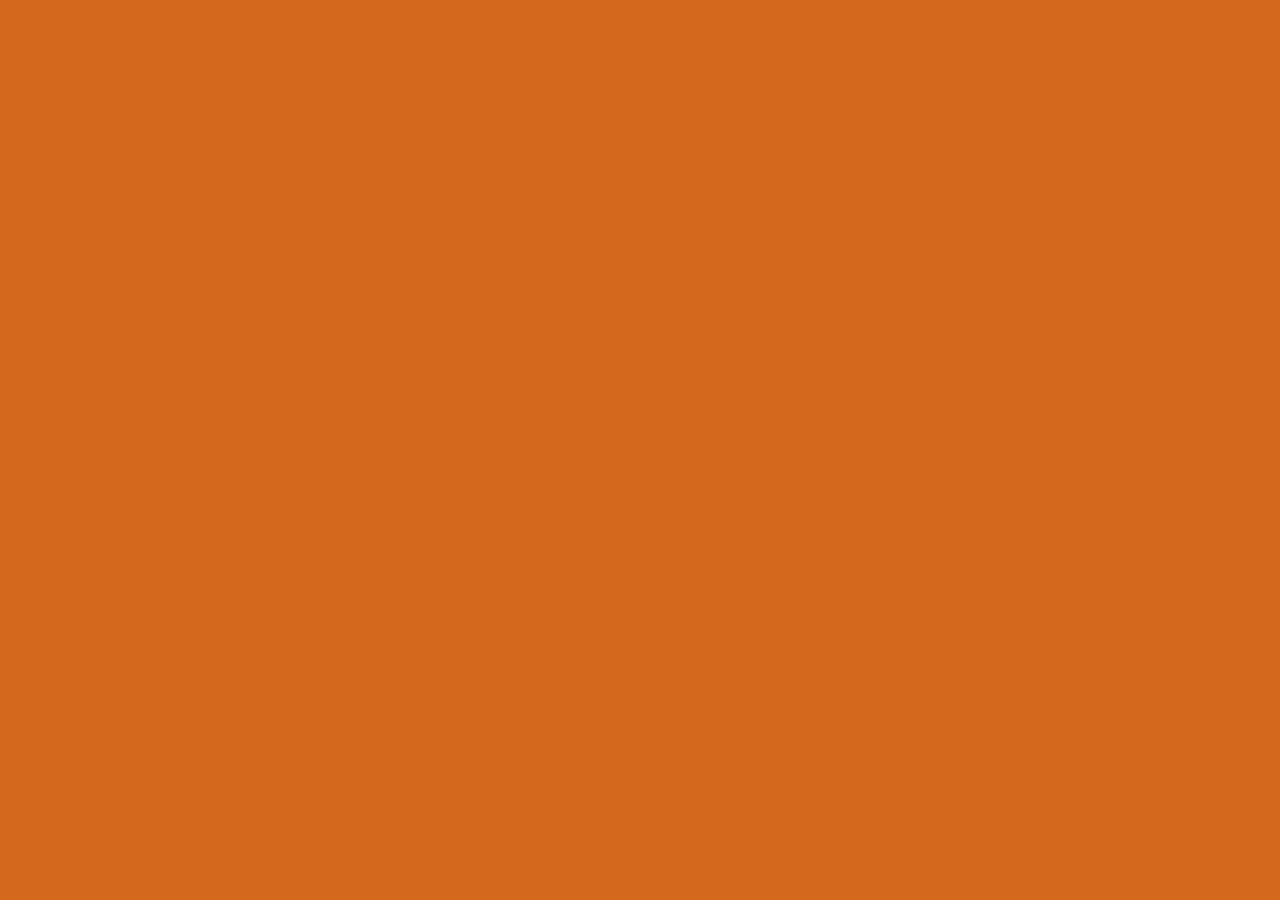
==== index.html @ 9354f5bd "inital commit setting CSS, images,  and  basic HTML up" ====
<!doctype html>
<html>
  <head>
    <meta charset="UTF-8" />
    <meta name="viewport" content="width=device-width, initial-scale=1.0" />
    <title>Utena Tenjou</title>
    <link rel="icon" href="./img/utena-icon.png" />
    <link rel="stylesheet" href="./css/style.css" />
  </head>
  <body>
    <!-- header -->
    <header></header>
    <!-- main -->
    <main></main>
    <!-- footer -->
    <footer></footer>
  </body>
</html>
---- css/style.css ----
body {
  background-color: chocolate;
}
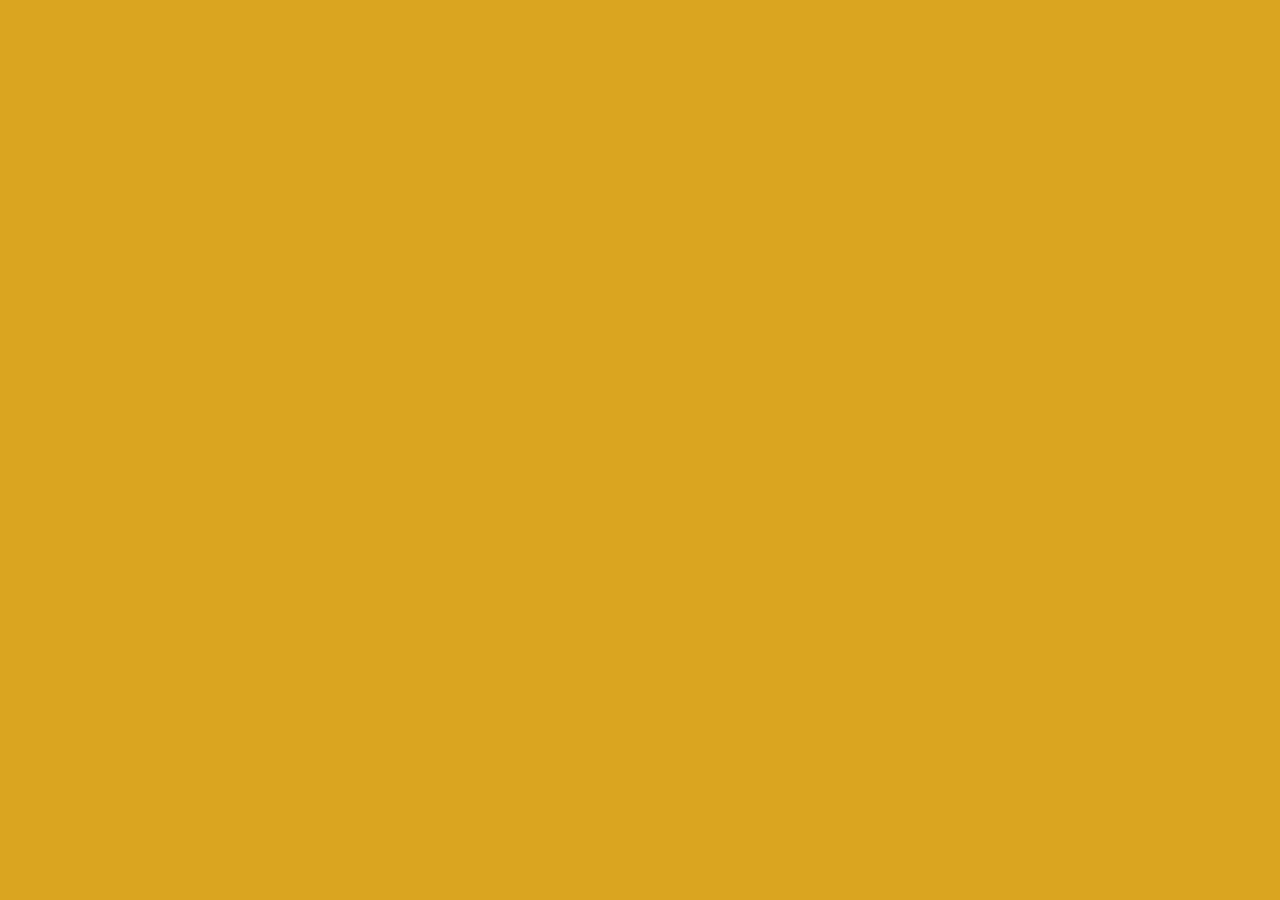
==== commit 2244dfb0: "testing" ====
--- a/index.html
+++ b/index.html
@@ -5,7 +5,7 @@
     <meta name="viewport" content="width=device-width, initial-scale=1.0" />
     <title>Utena Tenjou</title>
     <link rel="icon" href="./img/utena-icon.png" />
-    <link rel="stylesheet" href="./css/style.css" />
+    <link rel="stylesheet" href="./css/style.css?v=2" />
   </head>
   <body>
     <!-- header -->
--- a/css/style.css
+++ b/css/style.css
@@ -1,3 +1,3 @@
 body {
-  background-color: chocolate;
+  background-color: goldenrod;
 }
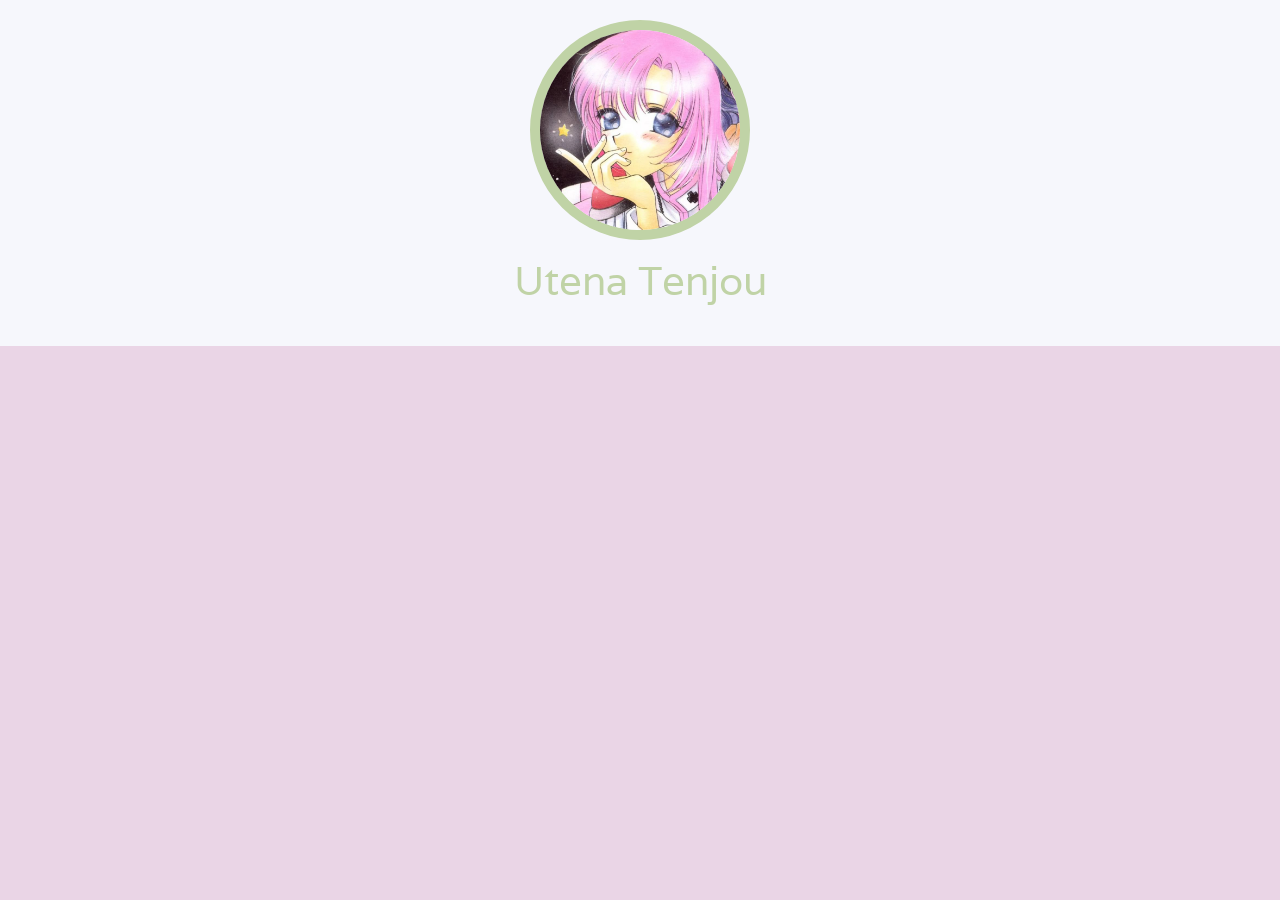
==== commit 9aff9738: "done the header" ====
--- a/index.html
+++ b/index.html
@@ -9,7 +9,10 @@
   </head>
   <body>
     <!-- header -->
-    <header></header>
+    <header>
+      <img src="./img/utena-pfp.jpg" alt="Utena Tenjou&#39;s profile picture" />
+      <h1>Utena Tenjou</h1>
+    </header>
     <!-- main -->
     <main></main>
     <!-- footer -->
--- a/css/style.css
+++ b/css/style.css
@@ -1,3 +1,33 @@
+@import url("https://fonts.googleapis.com/css2?family=Varela&display=swap");
+
 body {
-  background-color: goldenrod;
+  background-color: #ead5e6;
 }
+
+html,
+body {
+  margin: 0;
+  padding: 0;
+}
+
+header {
+  text-align: center;
+  background-color: #f6f7fc;
+  padding: 20px;
+}
+
+header img {
+  width: 200px;
+  height: 200px;
+  border: 10px solid #c0d3a6;
+  border-radius: 50%;
+}
+
+header h1 {
+  font-family: "Varela", sans-serif;
+  font-weight: 400;
+  font-style: normal;
+  font-size: 40px;
+  margin: 10px 0 20px 0;
+  color: #c0d3a6;
+}
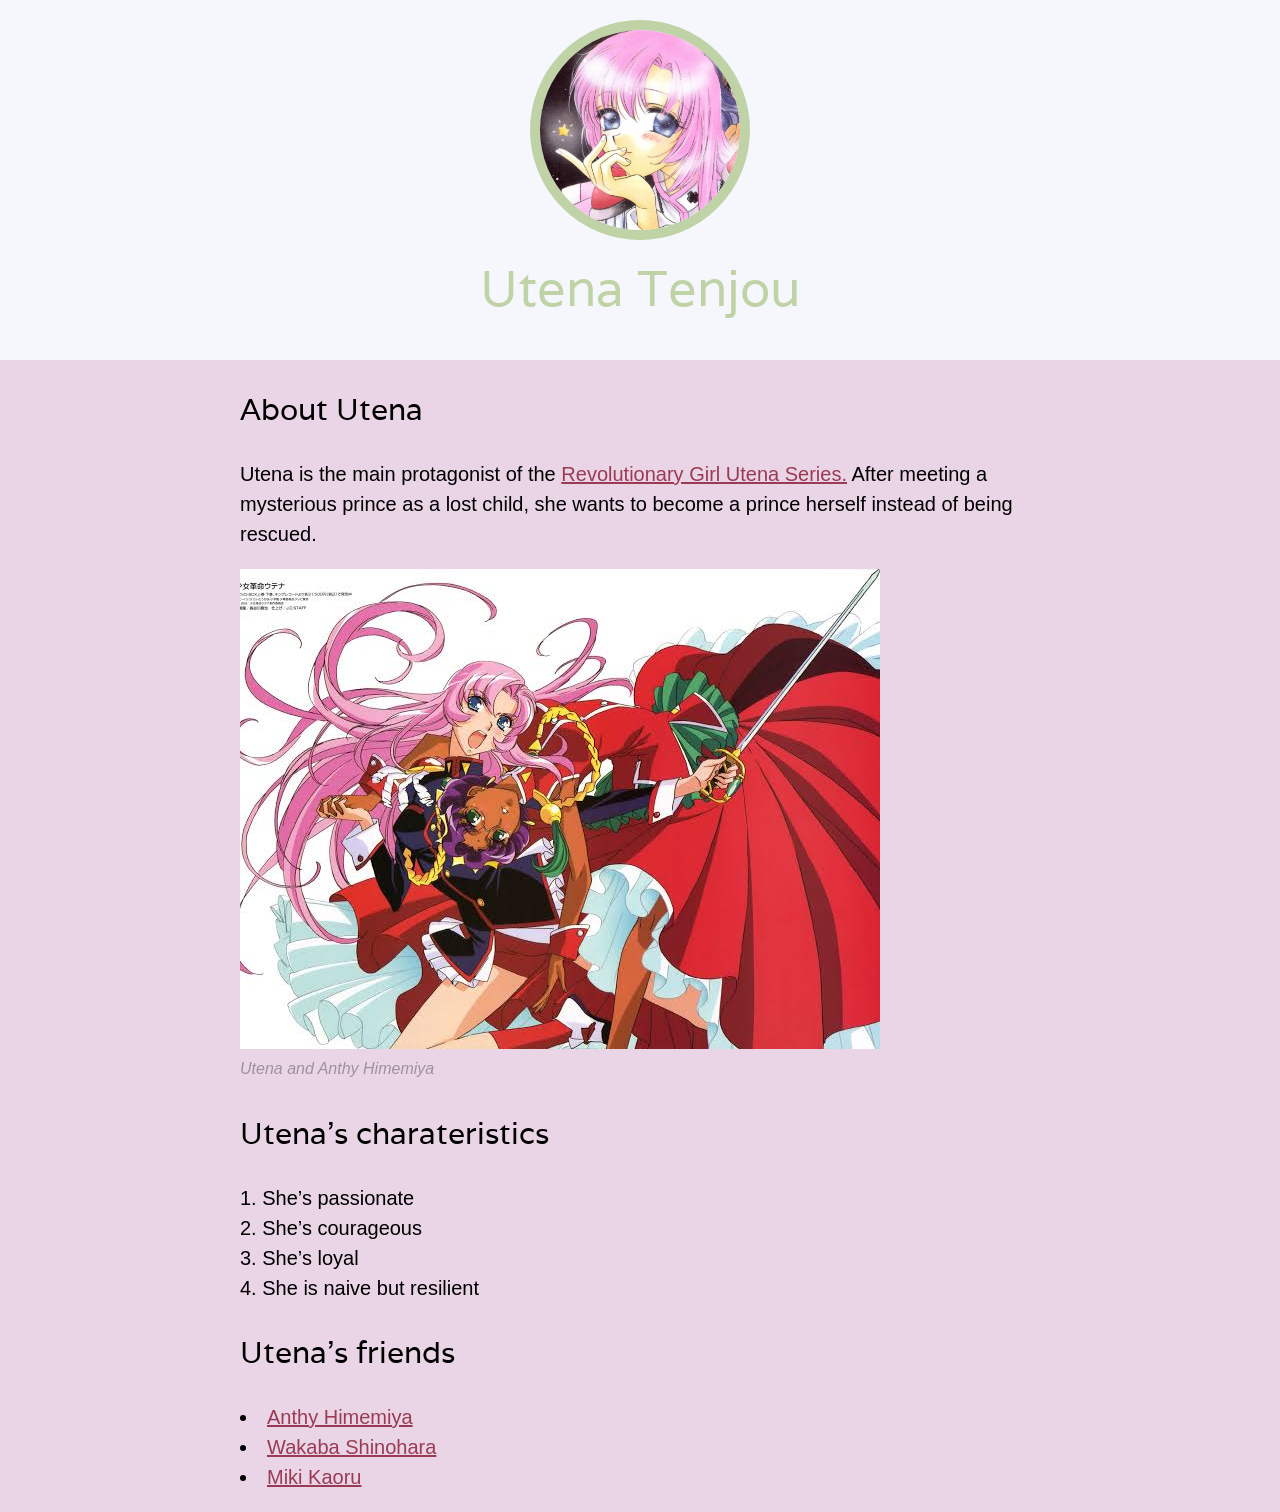
==== commit 58a19b88: "Created the main section" ====
--- a/index.html
+++ b/index.html
@@ -14,7 +14,49 @@
       <h1>Utena Tenjou</h1>
     </header>
     <!-- main -->
-    <main></main>
+    <main>
+      <h2>About Utena</h2>
+      <p>
+        Utena is the main protagonist of the
+        <a
+          href="https://en.wikipedia.org/wiki/Revolutionary_Girl_Utena"
+          target="_blank"
+        >
+          Revolutionary Girl Utena Series.</a
+        >
+        After meeting a mysterious prince as a lost child, she wants to become a
+        prince herself instead of being rescued.
+      </p>
+      <img src="./img/utena-about.jpg" alt="About Utena" />
+      <p class="caption">Utena and Anthy Himemiya</p>
+      <h2>Utena&rsquo;s charateristics</h2>
+      <ol>
+        <li>She&rsquo;s passionate</li>
+        <li>She&rsquo;s courageous</li>
+        <li>She&rsquo;s loyal</li>
+        <li>She is naive but resilient</li>
+      </ol>
+      <h2>Utena&rsquo;s friends</h2>
+      <ul>
+        <li>
+          <a href="https://utena.fandom.com/wiki/Anthy_Himemiya" target="_blank"
+            >Anthy Himemiya</a
+          >
+        </li>
+        <li>
+          <a
+            href="https://utena.fandom.com/wiki/Wakaba_Shinohara"
+            target="_blank"
+            >Wakaba Shinohara</a
+          >
+        </li>
+        <li>
+          <a href="https://utena.fandom.com/wiki/Miki_Kaoru" target="_blank"
+            >Miki Kaoru</a
+          >
+        </li>
+      </ul>
+    </main>
     <!-- footer -->
     <footer></footer>
   </body>
--- a/css/style.css
+++ b/css/style.css
@@ -2,12 +2,47 @@
 
 body {
   background-color: #ead5e6;
+  font-family: Arial, Helvetica, sans-serif;
+  font-size: 20px;
 }
 
 html,
 body {
   margin: 0;
   padding: 0;
+}
+
+p,
+ul,
+ol {
+  font-size: 20px;
+  line-height: 30px;
+}
+
+ul,
+ol {
+  padding: 0;
+  list-style-position: inside;
+}
+
+a,
+a:visited {
+  color: #9a3b53;
+}
+
+a:hover {
+  color: rgb(36, 69, 46);
+}
+
+a:active {
+  color: rgb(73, 43, 60);
+}
+
+p.caption {
+  font-size: 16px;
+  color: rgb(158, 146, 154);
+  font-style: oblique;
+  margin: 0;
 }
 
 header {
@@ -23,11 +58,27 @@
   border-radius: 50%;
 }
 
-header h1 {
+h1 {
   font-family: "Varela", sans-serif;
   font-weight: 400;
   font-style: normal;
-  font-size: 40px;
+  font-size: 50px;
   margin: 10px 0 20px 0;
   color: #c0d3a6;
 }
+
+h2 {
+  font-family: "Varela", sans-serif;
+  font-weight: 400;
+  font-style: normal;
+  font-size: 30px;
+  margin: 30px 0;
+}
+main {
+  width: 800px;
+  margin: 0 auto;
+}
+
+main img {
+  max-width: 100%;
+}
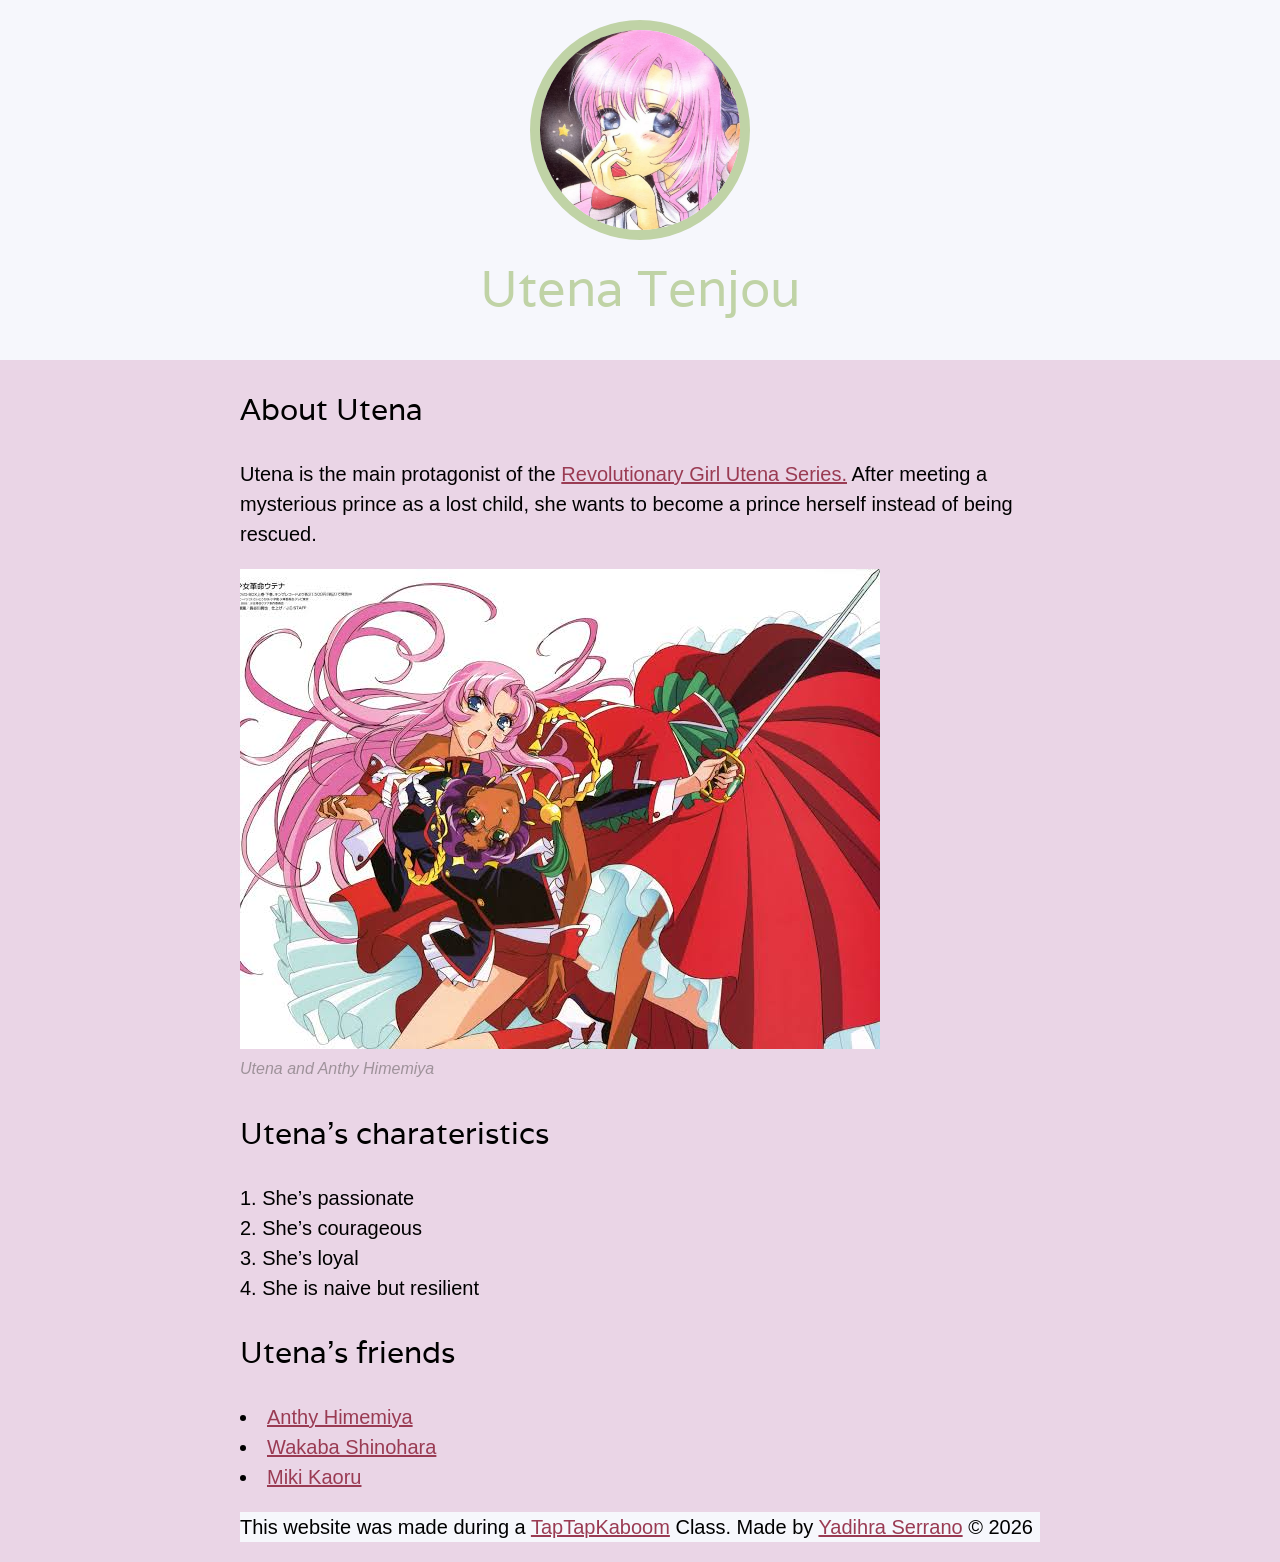
==== commit ee1ec78a: "something" ====
--- a/index.html
+++ b/index.html
@@ -58,6 +58,16 @@
       </ul>
     </main>
     <!-- footer -->
-    <footer></footer>
+    <footer>
+      <p>
+        This website was made during a
+        <a href="https://www.taptapkaboom.com" target="_blank">TapTapKaboom</a>
+        Class. Made by
+        <a href="https://github.com/yserrano0641" target="_blank"
+          >Yadihra Serrano</a
+        >
+        &#169; 2026
+      </p>
+    </footer>
   </body>
 </html>
--- a/css/style.css
+++ b/css/style.css
@@ -82,3 +82,9 @@
 main img {
   max-width: 100%;
 }
+
+footer {
+  width: 800px;
+  margin: 0 auto;
+  background-color: #f6f7fc;
+}
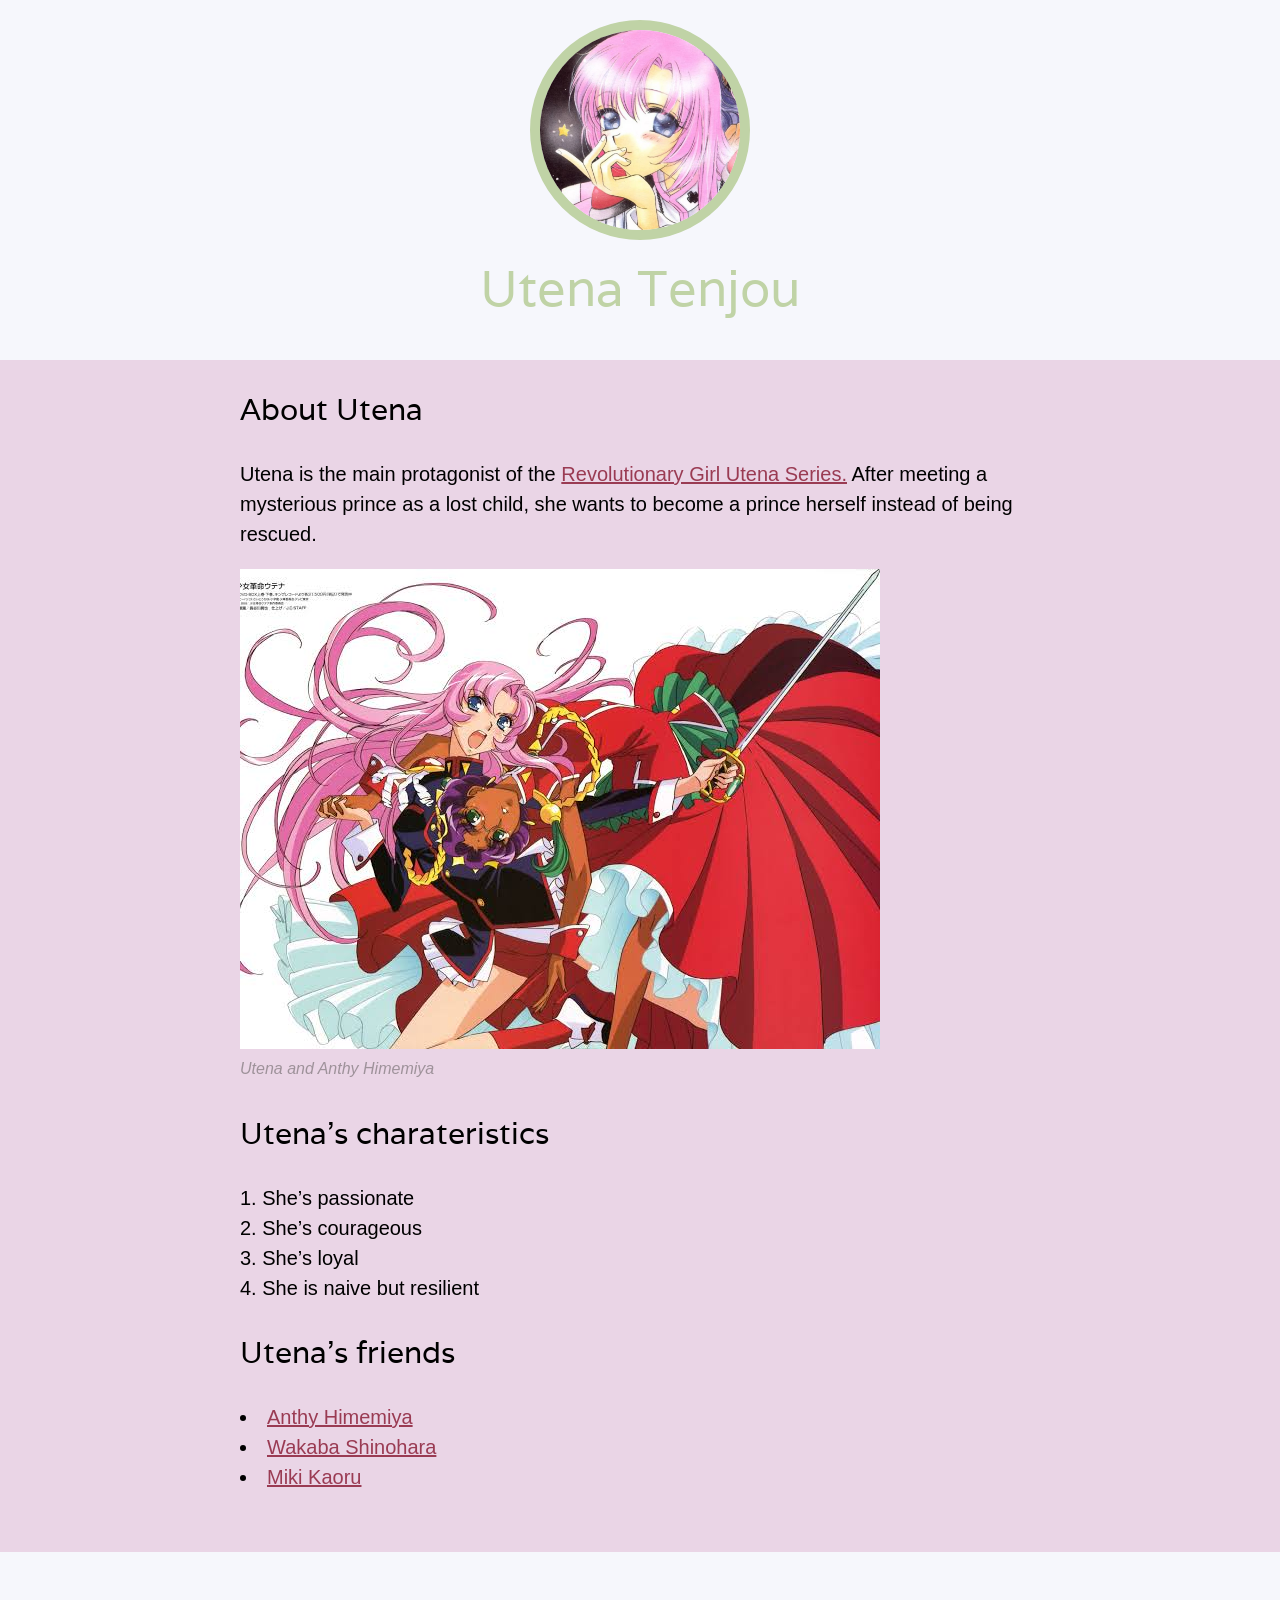
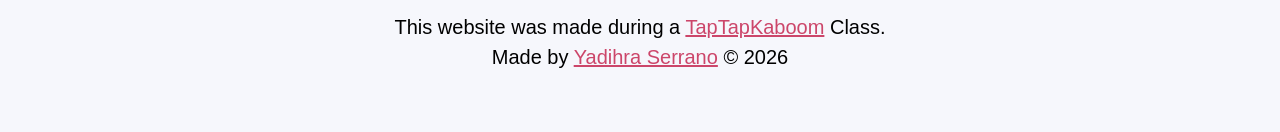
==== commit caf9ffc1: "Added footer element" ====
--- a/index.html
+++ b/index.html
@@ -59,15 +59,20 @@
     </main>
     <!-- footer -->
     <footer>
-      <p>
-        This website was made during a
-        <a href="https://www.taptapkaboom.com" target="_blank">TapTapKaboom</a>
-        Class. Made by
-        <a href="https://github.com/yserrano0641" target="_blank"
-          >Yadihra Serrano</a
-        >
-        &#169; 2026
-      </p>
+      <div class="content">
+        <p>
+          This website was made during a
+          <a href="https://www.taptapkaboom.com" target="_blank"
+            >TapTapKaboom</a
+          >
+          Class. <br />
+          Made by
+          <a href="https://github.com/yserrano0641" target="_blank"
+            >Yadihra Serrano</a
+          >
+          &#169; 2026
+        </p>
+      </div>
     </footer>
   </body>
 </html>
--- a/css/style.css
+++ b/css/style.css
@@ -31,7 +31,7 @@
 }
 
 a:hover {
-  color: rgb(36, 69, 46);
+  color: rgb(51, 23, 25);
 }
 
 a:active {
@@ -84,7 +84,22 @@
 }
 
 footer {
+  background-color: #f6f7fc;
+  padding: 40px;
+  text-align: center;
+  margin-top: 60px;
+}
+
+footer .content {
   width: 800px;
   margin: 0 auto;
-  background-color: #f6f7fc;
 }
+
+footer a,
+footer a:visited {
+  color: rgb(204, 70, 106);
+}
+
+footer a:hover {
+  color: #9a3b53;
+}
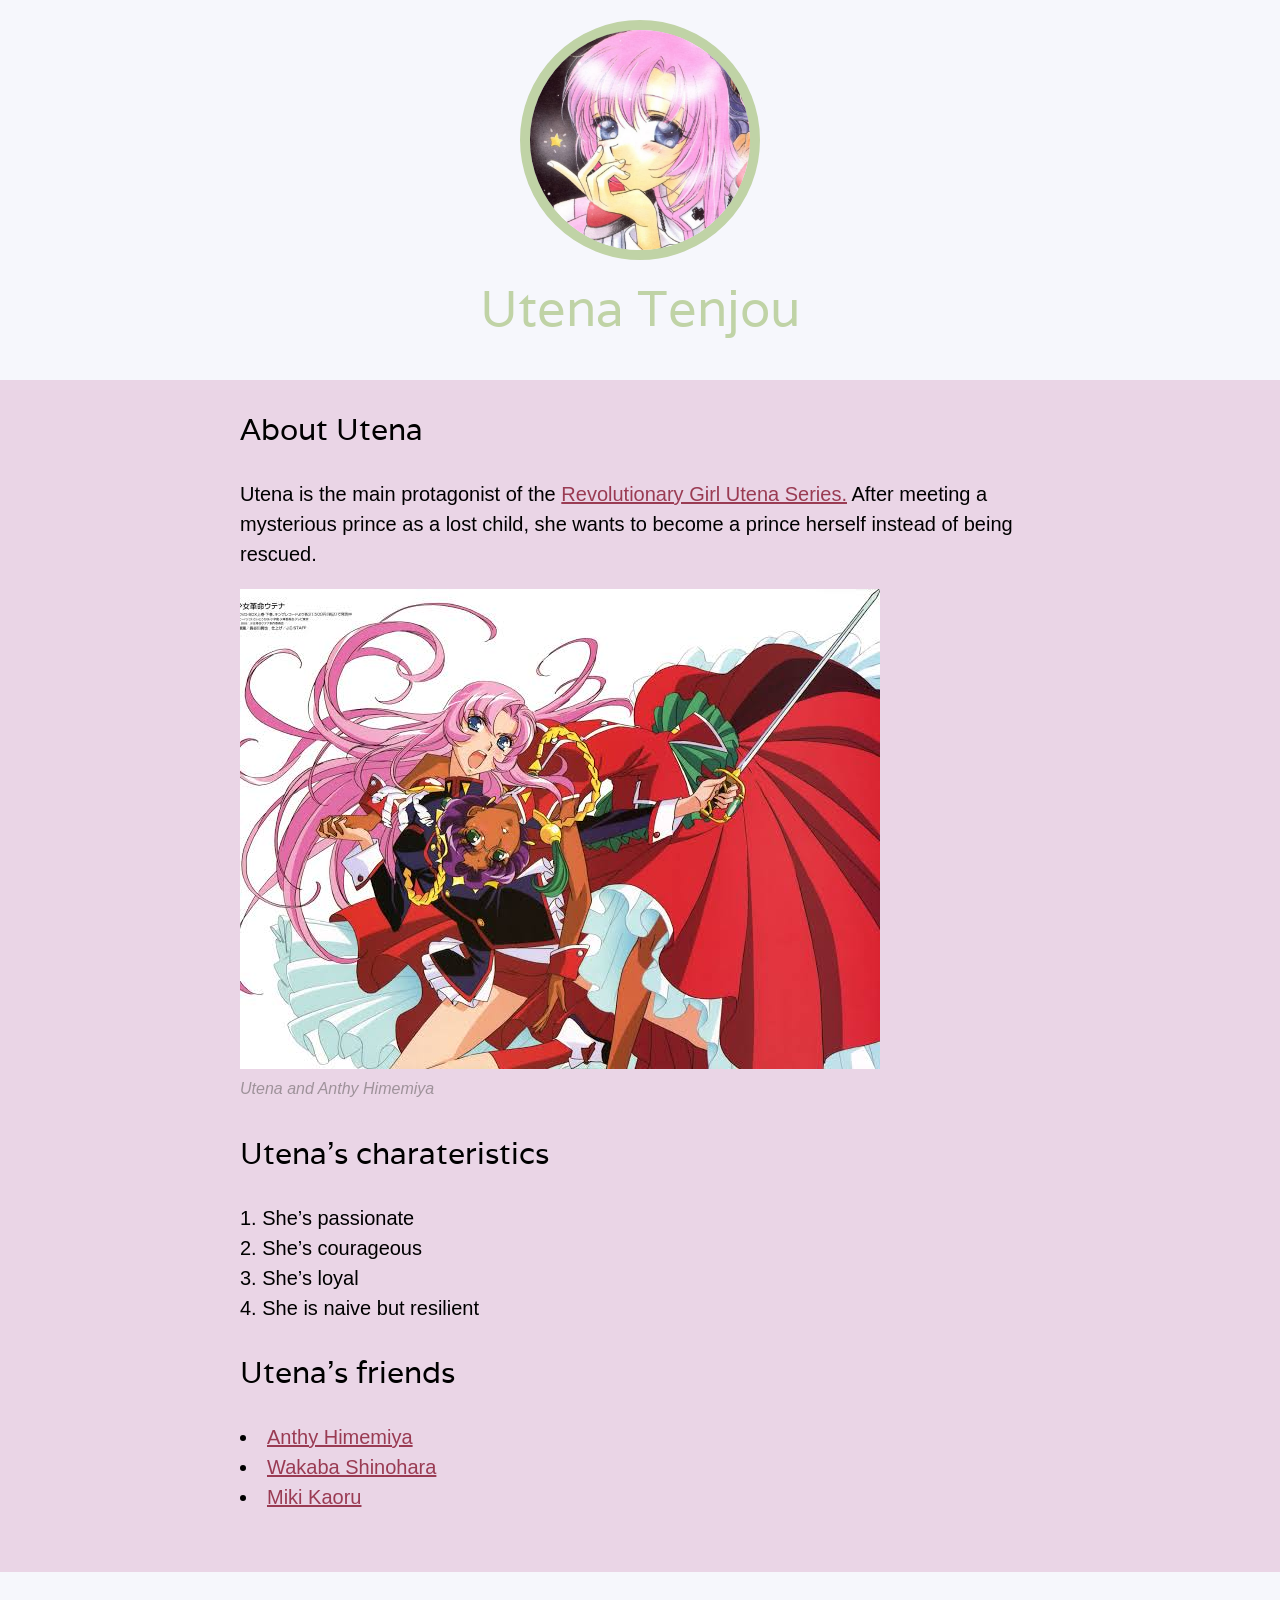
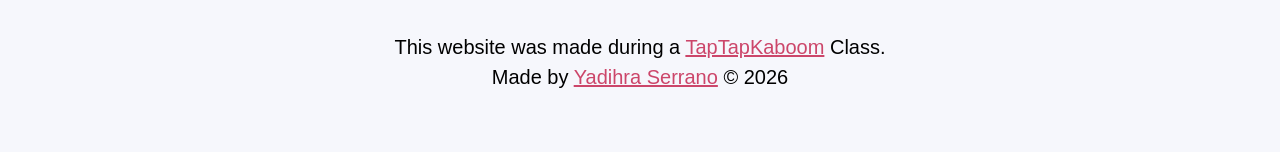
==== commit 2ca83c7b: "made website responsive" ====
--- a/index.html
+++ b/index.html
@@ -2,7 +2,10 @@
 <html>
   <head>
     <meta charset="UTF-8" />
-    <meta name="viewport" content="width=device-width, initial-scale=1.0" />
+    <meta
+      name="viewport"
+      content="width=device-width, user-scalable=no, initial-scale=1.0"
+    />
     <title>Utena Tenjou</title>
     <link rel="icon" href="./img/utena-icon.png" />
     <link rel="stylesheet" href="./css/style.css?v=2" />
--- a/css/style.css
+++ b/css/style.css
@@ -52,8 +52,8 @@
 }
 
 header img {
-  width: 200px;
-  height: 200px;
+  width: 220px;
+  height: 220px;
   border: 10px solid #c0d3a6;
   border-radius: 50%;
 }
@@ -67,6 +67,15 @@
   color: #c0d3a6;
 }
 
+@media (max-width: 600px) {
+  h1 {
+    font-size: 40px;
+  }
+  h2 {
+    font-size: 40px;
+  }
+}
+
 h2 {
   font-family: "Varela", sans-serif;
   font-weight: 400;
@@ -75,14 +84,16 @@
   margin: 30px 0;
 }
 main {
-  width: 800px;
+  max-width: 800px;
   margin: 0 auto;
+  padding: 0 20px;
 }
 
 main img {
   max-width: 100%;
 }
 
+/* footer */
 footer {
   background-color: #f6f7fc;
   padding: 40px;
@@ -91,7 +102,7 @@
 }
 
 footer .content {
-  width: 800px;
+  max-width: 800px;
   margin: 0 auto;
 }
 
@@ -103,3 +114,9 @@
 footer a:hover {
   color: #9a3b53;
 }
+
+@media (max-width: 600px) {
+  footer p {
+    font-size: 16px;
+  }
+}
